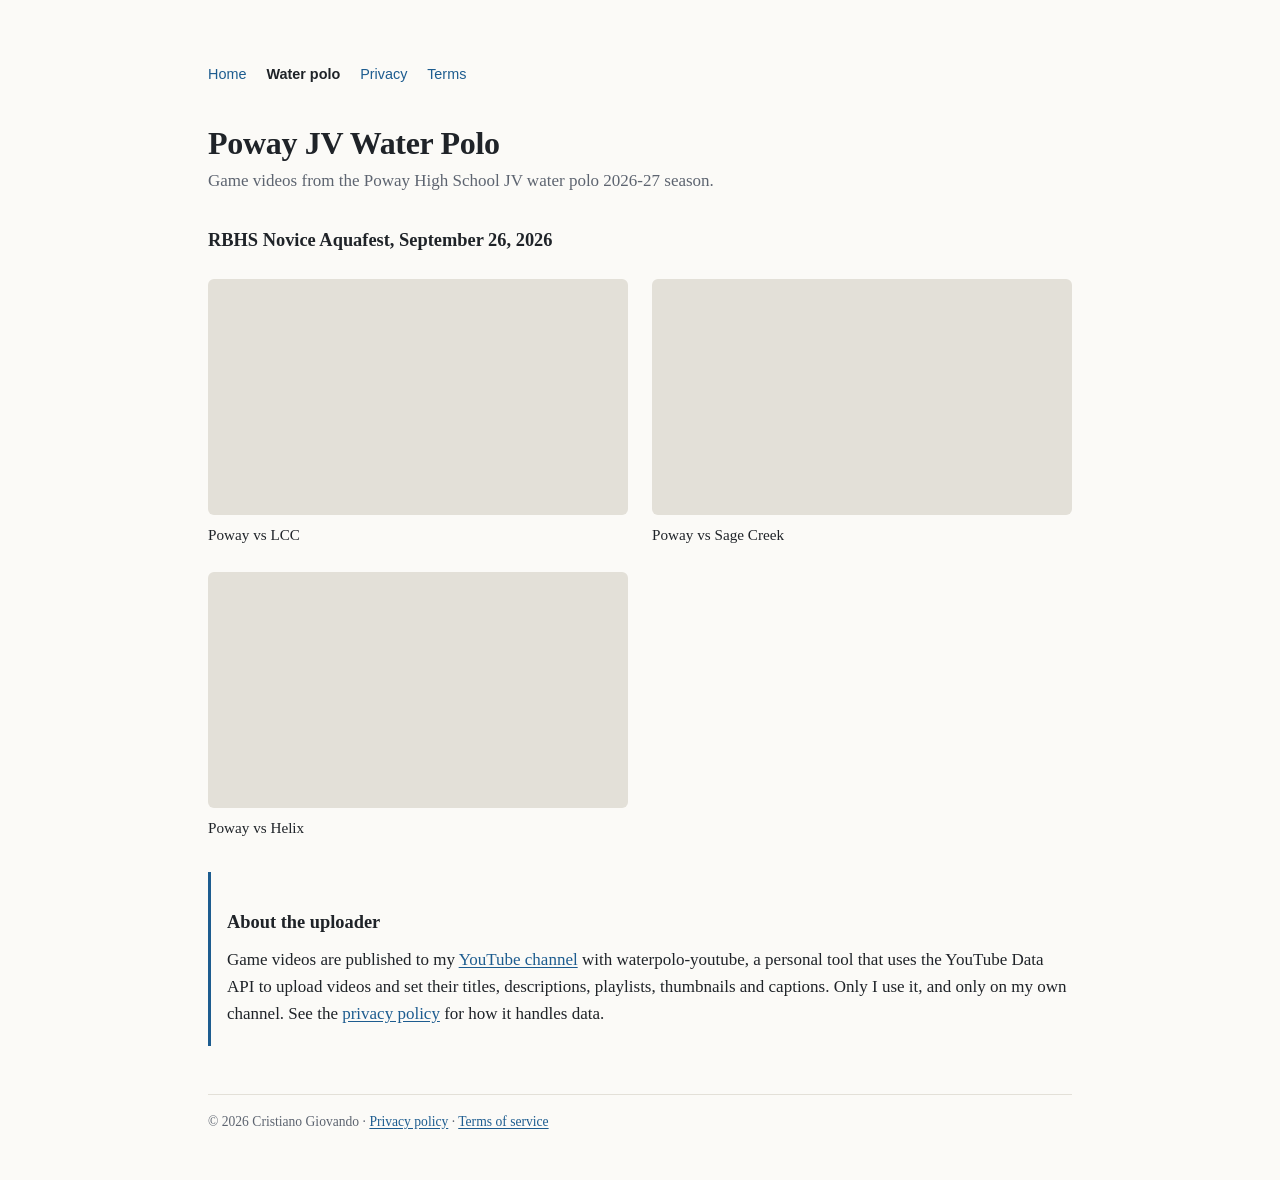
==== water-polo/index.html @ 47ec1848 "Initial site: home, water polo videos, privacy policy, terms Co-Authored-By: Claude Opus 5.5 <norepl" ====
<!doctype html>
<html lang="en">
<head>
  <meta charset="utf-8">
  <meta name="viewport" content="width=device-width, initial-scale=1">
  <title>Poway Water Polo Videos</title>
  <meta name="description" content="Game videos of Poway High School JV water polo, 2026-27 season.">
  <link rel="stylesheet" href="/style.css">
</head>
<body>
<main class="wide">
  <nav>
    <a href="/">Home</a>
    <a href="/water-polo" aria-current="page">Water polo</a>
    <a href="/privacy">Privacy</a>
    <a href="/terms">Terms</a>
  </nav>
  <h1>Poway JV Water Polo</h1>
  <p class="lede">Game videos from the Poway High School JV water polo 2026-27 season.</p>

  <h2>RBHS Novice Aquafest, September 26, 2026</h2>
  <div class="videos">
    <figure>
      <div class="frame"><iframe src="https://www.youtube-nocookie.com/embed/oJFsRiyA0Qs" title="Poway vs LCC" loading="lazy" allow="encrypted-media; picture-in-picture; fullscreen" allowfullscreen></iframe></div>
      <figcaption>Poway vs LCC</figcaption>
    </figure>
    <figure>
      <div class="frame"><iframe src="https://www.youtube-nocookie.com/embed/Qu51Tj0alv4" title="Poway vs Sage Creek" loading="lazy" allow="encrypted-media; picture-in-picture; fullscreen" allowfullscreen></iframe></div>
      <figcaption>Poway vs Sage Creek</figcaption>
    </figure>
    <figure>
      <div class="frame"><iframe src="https://www.youtube-nocookie.com/embed/kPnGxwBO9KE" title="Poway vs Helix" loading="lazy" allow="encrypted-media; picture-in-picture; fullscreen" allowfullscreen></iframe></div>
      <figcaption>Poway vs Helix</figcaption>
    </figure>
  </div>

  <section class="note">
    <h2>About the uploader</h2>
    <p>Game videos are published to my <a href="https://www.youtube.com/@giovand">YouTube channel</a> with waterpolo-youtube, a personal tool that uses the YouTube Data API to upload videos and set their titles, descriptions, playlists, thumbnails and captions. Only I use it, and only on my own channel. See the <a href="/privacy">privacy policy</a> for how it handles data.</p>
  </section>

  <footer>&copy; 2026 Cristiano Giovando &middot; <a href="/privacy">Privacy policy</a> &middot; <a href="/terms">Terms of service</a></footer>
</main>
</body>
</html>
---- style.css ----
:root {
  --bg: #fbfaf7;
  --fg: #1f2328;
  --muted: #5d6470;
  --accent: #1d5c8f;
  --rule: #e3e0d8;
}
@media (prefers-color-scheme: dark) {
  :root {
    --bg: #15171a;
    --fg: #e6e6e3;
    --muted: #9aa1ab;
    --accent: #7db4e6;
    --rule: #2c3036;
  }
}
* { box-sizing: border-box; }
html { -webkit-text-size-adjust: 100%; }
body {
  margin: 0;
  background: var(--bg);
  color: var(--fg);
  font: 17px/1.6 Charter, "Bitstream Charter", "Sitka Text", Cambria, Georgia, serif;
}
main {
  max-width: 40rem;
  margin: 0 auto;
  padding: 4rem 1rem 3rem;
}
h1 { font-size: 2rem; line-height: 1.2; margin: 0 0 0.25rem; letter-spacing: -0.01em; }
h2 { font-size: 1.15rem; margin: 2rem 0 0.5rem; }
p, li { margin: 0 0 0.9rem; }
ul { padding-left: 1.25rem; }
a { color: var(--accent); text-underline-offset: 2px; }
.lede { color: var(--muted); margin-bottom: 2rem; }
.meta { color: var(--muted); font-size: 0.9rem; }
nav {
  font: 0.9rem/1.4 -apple-system, BlinkMacSystemFont, "Segoe UI", Helvetica, Arial, sans-serif;
  margin-bottom: 2.5rem;
}
nav a { margin-right: 1rem; text-decoration: none; }
nav a[aria-current="page"] { color: var(--fg); font-weight: 600; }
footer {
  border-top: 1px solid var(--rule);
  margin-top: 3rem;
  padding-top: 1rem;
  color: var(--muted);
  font-size: 0.85rem;
}
main.wide { max-width: 56rem; }
.videos {
  display: grid;
  grid-template-columns: repeat(auto-fit, minmax(min(100%, 24rem), 1fr));
  gap: 1.5rem;
  margin: 1.5rem 0 2rem;
}
figure { margin: 0; }
.frame {
  position: relative;
  aspect-ratio: 16 / 9;
  background: var(--rule);
  border-radius: 6px;
  overflow: hidden;
}
.frame iframe { position: absolute; inset: 0; width: 100%; height: 100%; border: 0; }
figcaption { margin-top: 0.5rem; font-size: 0.95rem; }
figcaption span { color: var(--muted); }
.note {
  border-left: 3px solid var(--accent);
  padding: 0.25rem 0 0.25rem 1rem;
  margin: 2rem 0;
}
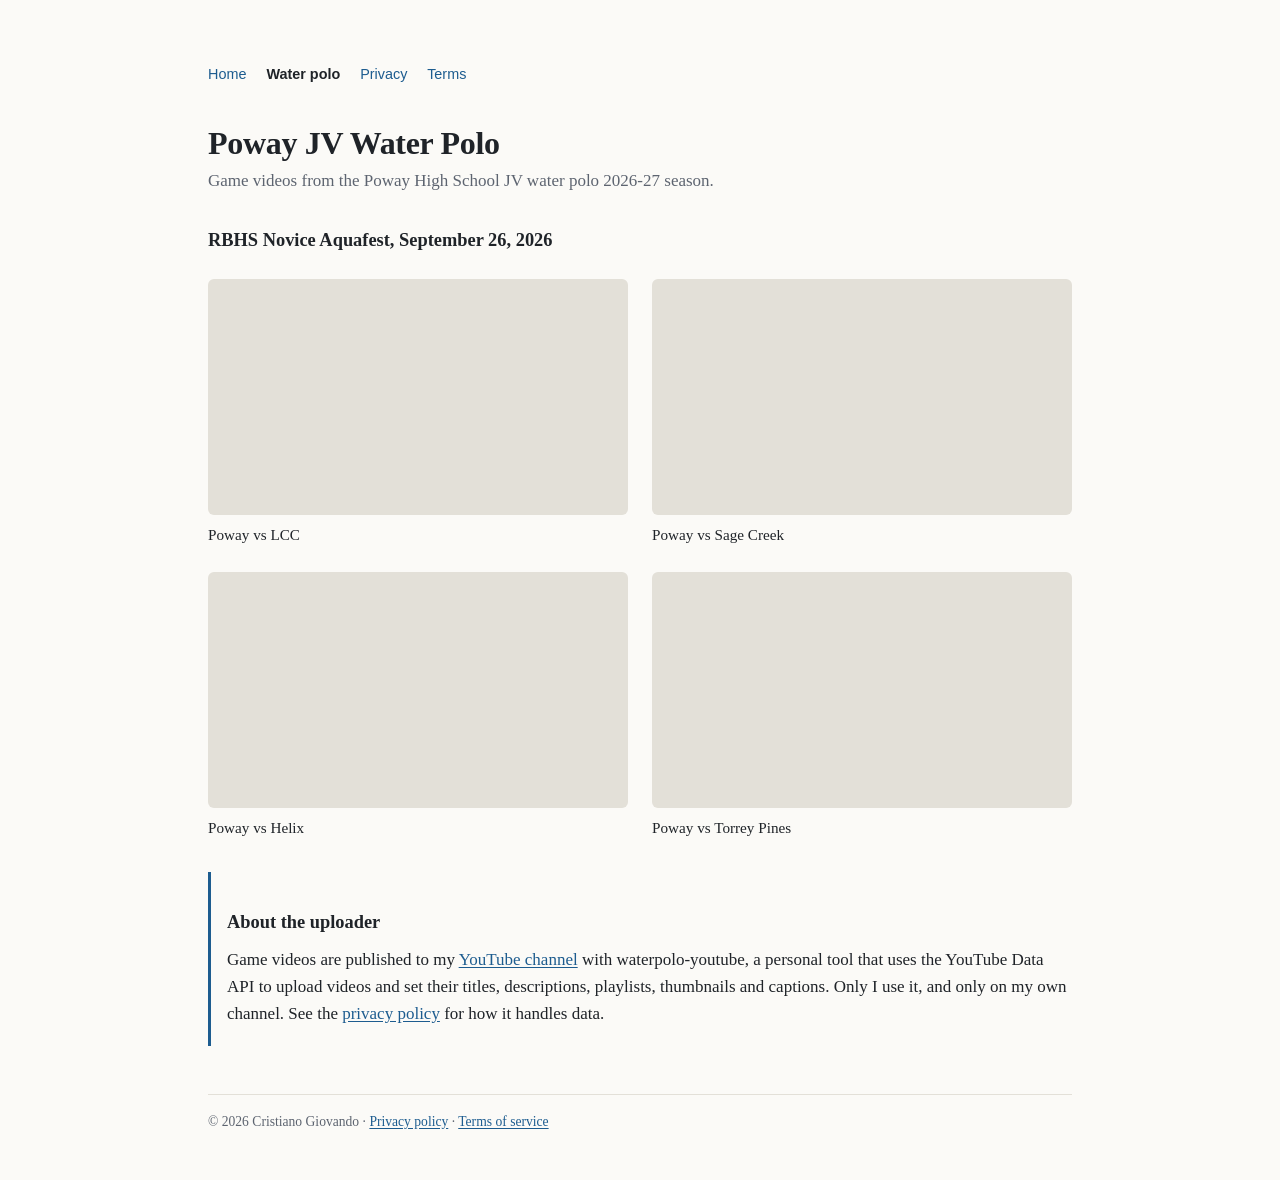
==== commit e7cb4906: "Add Poway vs Torrey Pines game video Co-Authored-By: Claude Opus 5.5 <noreply@anthropic.com> Claude-" ====
--- a/water-polo/index.html
+++ b/water-polo/index.html
@@ -32,6 +32,10 @@
       <div class="frame"><iframe src="https://www.youtube-nocookie.com/embed/kPnGxwBO9KE" title="Poway vs Helix" loading="lazy" allow="encrypted-media; picture-in-picture; fullscreen" allowfullscreen></iframe></div>
       <figcaption>Poway vs Helix</figcaption>
     </figure>
+    <figure>
+      <div class="frame"><iframe src="https://www.youtube-nocookie.com/embed/4LRDCbSKyj0" title="Poway vs Torrey Pines" loading="lazy" allow="encrypted-media; picture-in-picture; fullscreen" allowfullscreen></iframe></div>
+      <figcaption>Poway vs Torrey Pines</figcaption>
+    </figure>
   </div>
 
   <section class="note">
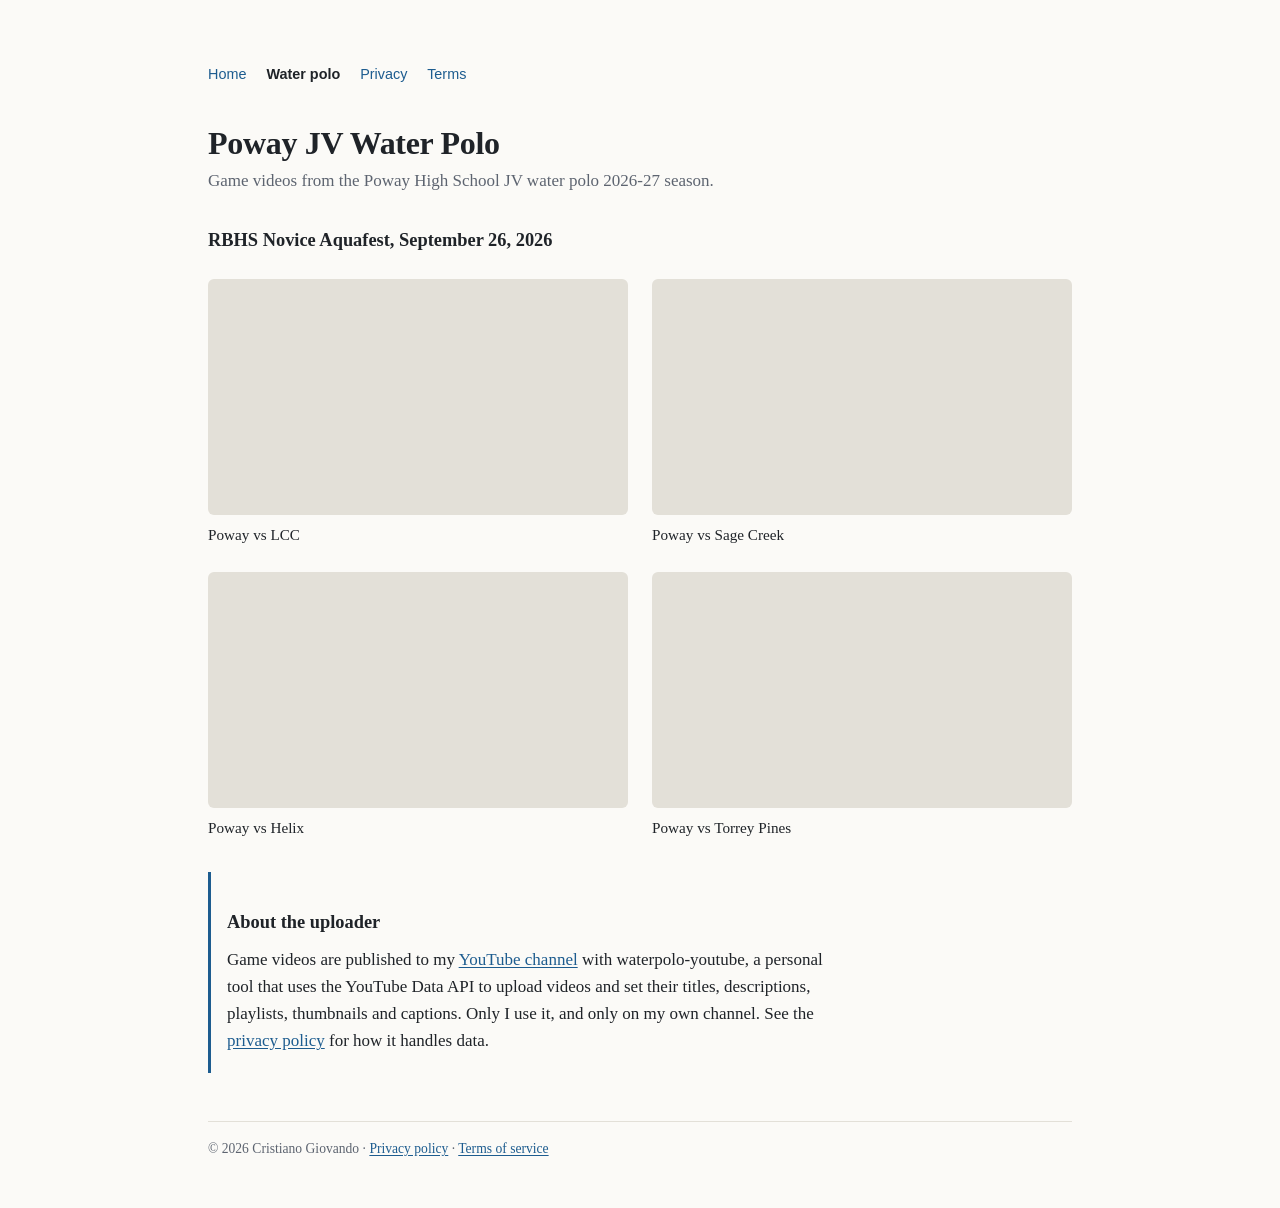
==== commit 0be81780: "Use one container width on every page so the nav stays aligned Co-Authored-By: Claude Opus 5.5 <nore" ====
--- a/water-polo/index.html
+++ b/water-polo/index.html
@@ -8,7 +8,7 @@
   <link rel="stylesheet" href="/style.css">
 </head>
 <body>
-<main class="wide">
+<main>
   <nav>
     <a href="/">Home</a>
     <a href="/water-polo" aria-current="page">Water polo</a>
--- a/style.css
+++ b/style.css
@@ -23,13 +23,14 @@
   font: 17px/1.6 Charter, "Bitstream Charter", "Sitka Text", Cambria, Georgia, serif;
 }
 main {
-  max-width: 40rem;
+  max-width: 56rem;
   margin: 0 auto;
   padding: 4rem 1rem 3rem;
 }
 h1 { font-size: 2rem; line-height: 1.2; margin: 0 0 0.25rem; letter-spacing: -0.01em; }
 h2 { font-size: 1.15rem; margin: 2rem 0 0.5rem; }
 p, li { margin: 0 0 0.9rem; }
+p, ul, h2, .note { max-width: 40rem; }
 ul { padding-left: 1.25rem; }
 a { color: var(--accent); text-underline-offset: 2px; }
 .lede { color: var(--muted); margin-bottom: 2rem; }
@@ -47,7 +48,6 @@
   color: var(--muted);
   font-size: 0.85rem;
 }
-main.wide { max-width: 56rem; }
 .videos {
   display: grid;
   grid-template-columns: repeat(auto-fit, minmax(min(100%, 24rem), 1fr));
